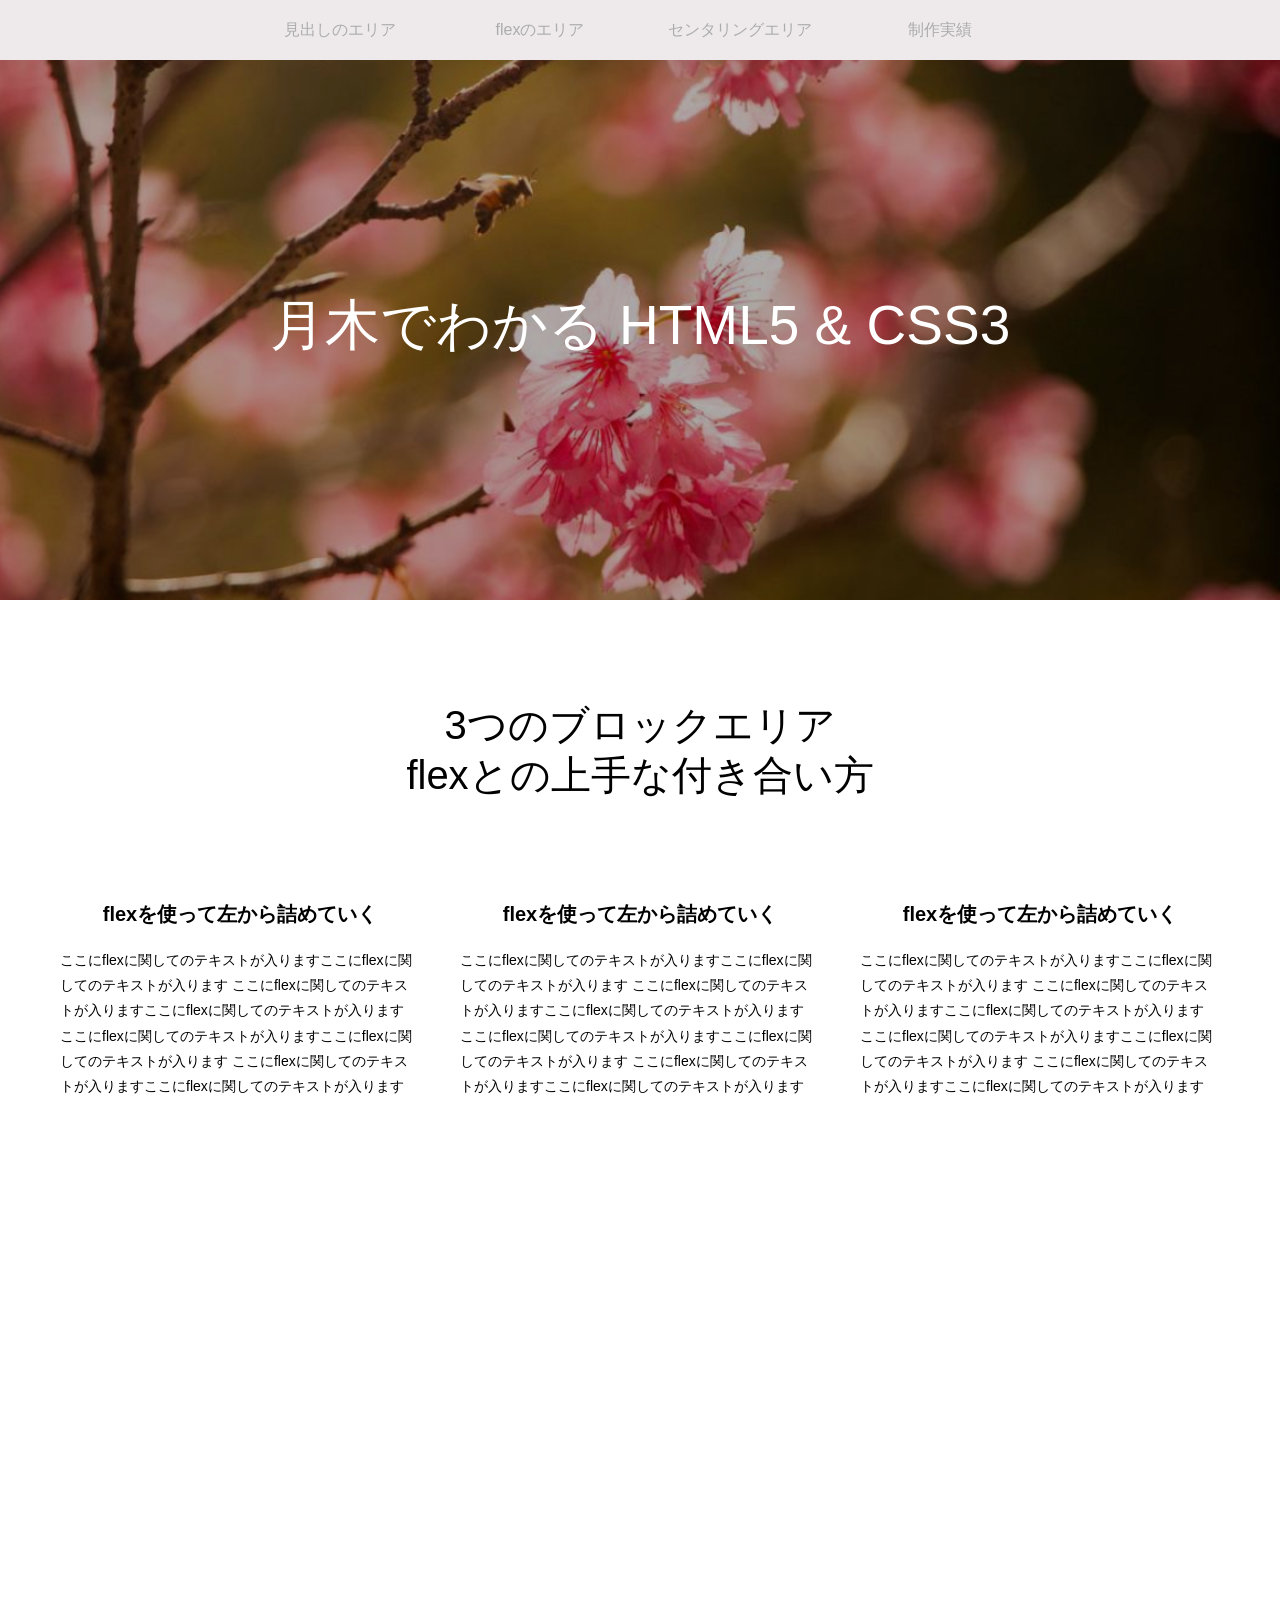
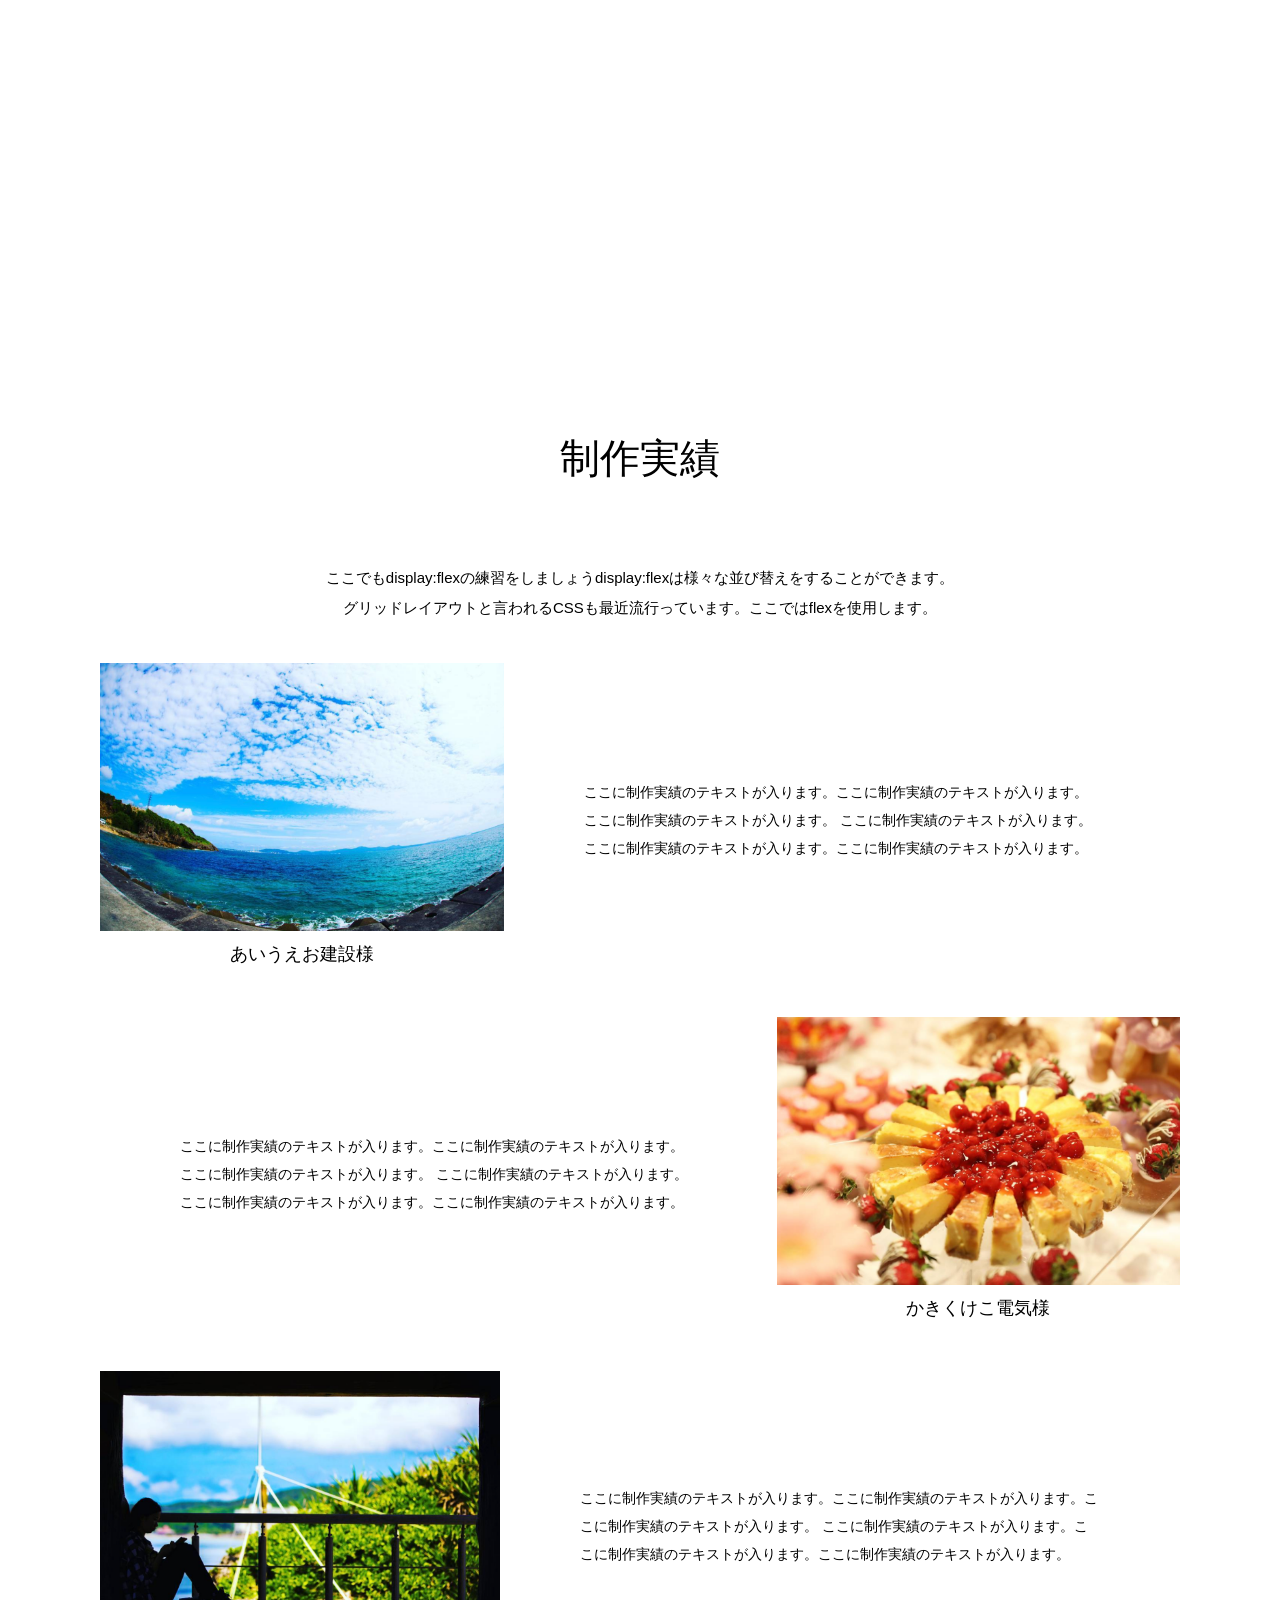
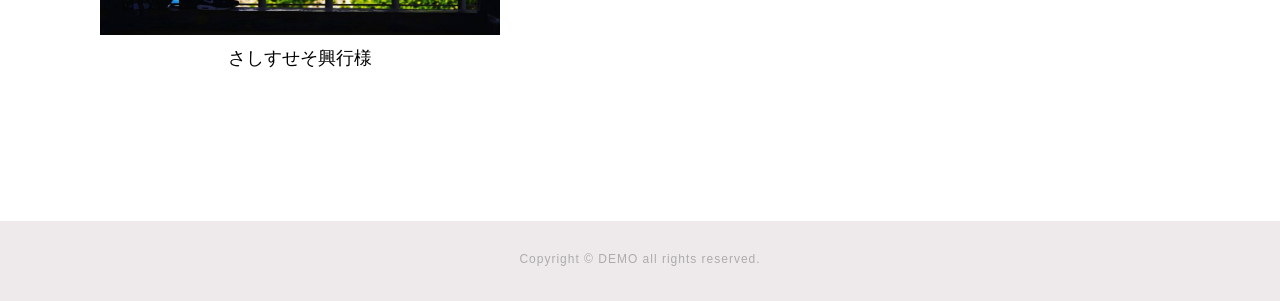
==== mbaco/goruhu/index.html @ a79aa8b5 "main" ====
<!DOCTYPE HTML>
<html lang="ja">

<head>
	<meta charset="utf-8">
	<meta name="keywords" content="サイトをキーワードで説明">
	<meta name="description" content="どんなサイトかを短い文章で説明">
	<meta name="viewport" content="width=device-width,initial-scale=1,user-scalable=1">
	<link rel="icon" href="favicon.ico">
	<link rel="stylesheet" type="text/css" media="screen and ( min-width:769px )" href="css/style_pc.css">
	<link rel="stylesheet" type="text/css" media="screen and ( max-width:768px )" href="css/style_sp.css">
	<title>月木でわかる HTML5 &amp; CSS3</title>
</head>

<body>

	<header>
		<div class="hum_menu"> <!-- このクラスがハンバーガーボタンになる -->
		<a href="javascript:void(0);">
			<span></span>
			<span></span>
			<span></span>
		</a>
		</div>

		<ul>
			<li><a href="#sec1">見出しのエリア</a></li>
			<li><a href="#sec2">flexのエリア</a></li>
			<li><a href="#sec3">センタリングエリア</a></li>
			<li><a href="#sec4">制作実績</a></li>
		</ul>
	</header>


	<article>
		<section id="sec1">
			<h1>月木でわかる <br> HTML5 &amp; CSS3</h1>
		</section>

		<section id="sec2">
			<h1>3つのブロックエリア<br>flexとの上手な付き合い方</h1>
			<div class="box flex_area">
				<!-- 課題１.flex_area_itemクラス名を追加 -->
				<div class="flex_area_item">
					<h2>flexを使って左から詰めていく</h2>
					<p>ここにflexに関してのテキストが入りますここにflexに関してのテキストが入ります ここにflexに関してのテキストが入りますここにflexに関してのテキストが入ります
						ここにflexに関してのテキストが入りますここにflexに関してのテキストが入ります ここにflexに関してのテキストが入りますここにflexに関してのテキストが入ります
					</p>
				</div>
				<!-- 課題１.flex_area_itemクラス名を追加 -->
				<div class="flex_area_item">
					<h2>flexを使って左から詰めていく</h2>
					<p>ここにflexに関してのテキストが入りますここにflexに関してのテキストが入ります ここにflexに関してのテキストが入りますここにflexに関してのテキストが入ります
						ここにflexに関してのテキストが入りますここにflexに関してのテキストが入ります ここにflexに関してのテキストが入りますここにflexに関してのテキストが入ります
					</p>
				</div>
				<!-- 課題１.flex_area_itemクラス名を追加 -->
				<div class="flex_area_item">
					<h2>flexを使って左から詰めていく</h2>
					<p>ここにflexに関してのテキストが入りますここにflexに関してのテキストが入ります ここにflexに関してのテキストが入りますここにflexに関してのテキストが入ります
						ここにflexに関してのテキストが入りますここにflexに関してのテキストが入ります ここにflexに関してのテキストが入りますここにflexに関してのテキストが入ります
					</p>
				</div>
			</div>
		</section>

		<section id="sec3">
			<div class="box">
				<h1>まずはお聞かせ下さい<br>御社の"中央寄せ"について</h1>
				<p>PC版では段落を整えるために改行したい。しかしSP版では不用意な改行を入れたくない。そんな時はbrをdisplay:noneすると良いでしょう。</p>
				<p>テキストテキストテキストテキストテキストテキストテキストテキストテキストテキストテキストテキストテキストテキストテキストテキストテキスト。</p>
				<p>
					テキストテキストテキストテキストテキストテキストテキストテキストテキストテキストテキストテキストテキストテキスト。<br> テキストテキストテキストテキストテキストテキストテキストテキストテキストテキストテキストテキスト
				</p>
				<p>
					テキストテキストテキストテキストテキストテキストテキストテキストテキストテキストテキストテキスト、<br> テキストテキストテキストテキストテキストテキストテキストテキストテキストテキストテキストテキストテキストテキストテ、
					<br> テキストテキストテキストテキストテキストテキストテキストテキストテキス
					<br> テキストテキストテキストテキストテキストテキストテキストテキストテキストテキ。
				</p>
			</div>
		</section>

		<section id="sec4">
			<div class="box port">
				<h1>制作実績</h1>
				<p>ここでもdisplay:flexの練習をしましょうdisplay:flexは様々な並び替えをすることができます。<br> グリッドレイアウトと言われるCSSも最近流行っています。ここではflexを使用します。
				</p>

				<div class="portfolio">
					<a href="#"><img src="img/thumb_01.png" alt="あいうえお">
						<p class="port_title">あいうえお建設様</p>
					</a>
					<!--課題4. divにクラス名を追加 portfolio_textblock-->
					<div class="portfolio_textblock">
						<!--課題4. その他の解答 pにクラス名を追加 portfolio_text-->
						<p class="portfolio_text">ここに制作実績のテキストが入ります。ここに制作実績のテキストが入ります。ここに制作実績のテキストが入ります。
							ここに制作実績のテキストが入ります。ここに制作実績のテキストが入ります。ここに制作実績のテキストが入ります。

						</p>
					</div>

				</div>

				<div class="portfolio flex_reverse">
					<!--課題4. divにクラス名を追加 portfolio_textblock-->
					<div class="portfolio_textblock">
						<!--課題4. その他の解答 pにクラス名を追加 portfolio_text-->
						<p class="portfolio_text">ここに制作実績のテキストが入ります。ここに制作実績のテキストが入ります。ここに制作実績のテキストが入ります。
							ここに制作実績のテキストが入ります。ここに制作実績のテキストが入ります。ここに制作実績のテキストが入ります。

						</p>
					</div>
					<a href="#"><img src="img/thumb_02.png" alt="かきくけこ">
						<p class="port_title">かきくけこ電気様</p>
					</a>
				</div>

				<div class="portfolio">
					<a href="#"><img src="img/thumb_03.png" alt="さしすせそ">
						<p class="port_title">さしすせそ興行様</p>
					</a>
					<!--課題4. divにクラス名を追加 portfolio_textblock-->
					<div class="portfolio_textblock">
						<!--課題4. その他の解答 pにクラス名を追加 portfolio_text-->
						<p class="portfolio_text">ここに制作実績のテキストが入ります。ここに制作実績のテキストが入ります。ここに制作実績のテキストが入ります。
							ここに制作実績のテキストが入ります。ここに制作実績のテキストが入ります。ここに制作実績のテキストが入ります。

						</p>
					</div>
				</div>


			</div>

		</section>
		<footer>
			<p class="copyright">Copyright &copy; DEMO all rights reserved.</p>
		</footer>
	</article>

</body>

</html>
---- mbaco/goruhu/css/style_pc.css ----
@charset "UTF-8";

html {
	overflow-y: scroll;
	/* IEへの対応 http://www.htmq.com/style/overflow-y.shtml */
	/*Internet Explorerが独自に追加したプロパティ*/
	/*画面に収まりきれなかったときにスクロールして表示することを許可するか否か*/
}

/* リセットおまじない--------------------------------- */

body, h1, h2, h3, h4, h5, p, ul, ol, li, dl, dt, dd {
	margin: 0px;
	padding: 0px;
}

body {
	background: #fff;
	text-align: center;
	font-size: 16px;
	line-height: 1.4;
	min-width: 100%;
	-webkit-text-size-adjust: 100%;
}

li {
	list-style: none;
}

a {
	outline: none;
	color: inherit;
	text-decoration: none;
}

img {
	border: 0px;
	vertical-align: bottom;
}

/* --------------------------------------------------- */

body {
	font-family: "Noto Sans Japanese", "ヒラギノ角ゴ Pro W3", "Hiragino Kaku Gothic Pro", "ヒラギノ角ゴ ProN W3", "Hiragino Kaku Gothic ProN", "游ゴシック", YuGothic, "メイリオ", "Meiryo", "HGPｺﾞｼｯｸM", "Osaka", "ＭＳ Ｐゴシック", sans-serif, Century Gothic, Arial;
}

header {
	height: 60px;
	background: #eeeaec;
	text-align: center;
	position: fixed;
	width: 100%;
}

header ul {
	width: 800px;
	margin: 0 auto;
	display: flex;
}

header li {
	color: #acacac;
	width: 25%;
	line-height: 60px;
	transition: 0.2s;
	/*メニューをホバーした時の変化時間*/
}

header li:hover {
	/*メニューをホバーしたときに色が変わる*/
	color: #111;
}

section {
	text-align: center;
	padding: 100px 0;
}

section h1 {
	font-size: 40px;
	line-height: 50px;
	margin: 0 0 80px 0;
	font-weight: 200;
}

.box {
	max-width: 1200px;
	margin: 0 auto;
}

#sec1 {
	background: url(../img/photo_01.png) no-repeat center center;
	height: 400px;
	background-size: cover;
}

#sec1 h1 {
	font-size: 55px;
	color: #fff;
	padding: 200px 0 0 0;
}

#sec1 h1 br {
	display: none;
	/* スマートフォンとPCでは画面幅が違うので、PC用のレイアウトでいれた改行が */
	/* スマートフォン用のレイアウトできれいに改行されるとは限らないので none で消す */
}

#sec2 .flex_area {
	display: flex;
}

#sec2 .flex_area div h2 {
	font-size: 20px;
	margin: 0 0 20px 0;
}

#sec2 .flex_area div p {
	font-size: 14px;
	line-height: 1.8;
	margin-bottom: 14px;
	/* 課題２解答 flexのエリアの文字が中央寄せになっているので左寄せに修正  */
	text-align: left;
}

#sec3 {
	background: url(../img/photo_02.png) no-repeat center center;
	background-size: cover;
	color: #fff;
	background-attachment: fixed;
}

#sec3 p {
	font-size: 16px;
	line-height: 2;
	margin-bottom: 16px;
}

#sec4 p {
	font-size: 15px;
	line-height: 2;
	margin-bottom: 15px;
}

#sec4 .port .portfolio {
	width: 90%;
	margin: 40px auto;
	text-align: left;
	display: flex;
}

#sec4 .port .portfolio img {
	width: 100%;
}

#sec4 .port .portfolio p {
	font-size: 14px;
	margin: 5px 0;
}

#sec4 .port .portfolio p.port_title {
	text-align: center;
	font-size: 18px;
}

footer {
	height: 80px;
	background: #eeeaec;
	width: 100%;
}

footer .copyright {
	color: #acacac;
	font-size: 12px;
	padding-top: 30px;
	letter-spacing: 1px;
}

/* 課題１.余白を開けよう */
.flex_area_item {
	padding: 20px;
	/* 課題3. flexのエリアのpの中身が消えると3つ並びの割合が崩れるので、テキストが消えても崩れないように修正*/
	width: 33.3%;
}


.portfolio_textblock {
	/* 課題4. 制作実績の画像と文字のバランスが悪いのでテキストの位置を修正    */
	display: flex;
	align-items: center;
	padding: 0 80px 0 80px;
}

/* 課題4. その他の解答 制作実績の画像と文字のバランスが悪いのでテキストの位置を修正   */
/* #sec4 .port p.portfolio_text{
	margin-top:100px;
	margin-left: 60px;
	margin-right:60px;
}  */
---- mbaco/goruhu/css/style_sp.css ----
@charset "UTF-8";
html {
	overflow-y: scroll; /* IEへの対応 http://www.htmq.com/style/overflow-y.shtml */
	/*Internet Explorerが独自に追加したプロパティ*/
	/*画面に収まりきれなかったときにスクロールして表示することを許可するか否か*/
}
body, h1, h2, h3, h4, h5, p, ul, ol, li, dl, dt, dd {
	margin: 0px;
	padding: 0px;
}
body {
	background: #fff;
	text-align: center;
	font-size: 16px;
	line-height: 1.4;
	min-width: 100%;
	-webkit-text-size-adjust: 100%;
}
li {
	list-style: none;
}
a {
	outline: none;
	color: inherit;
	text-decoration: none;
}
img {
	border: 0px;
	vertical-align: bottom;
}
body {
	font-family: "Noto Sans Japanese", "ヒラギノ角ゴ Pro W3", "Hiragino Kaku Gothic Pro", "ヒラギノ角ゴ ProN W3", "Hiragino Kaku Gothic ProN", "游ゴシック", YuGothic, "メイリオ", "Meiryo", "HGPｺﾞｼｯｸM", "Osaka", "ＭＳ Ｐゴシック", sans-serif, Century Gothic, Arial;
}
header {
	position: fixed;
	width: 100%;
}
header .hum_menu {
	position: absolute;
	right: 0px;
	top: 0px;
}
header .hum_menu a {
	display: block;
	height: 20px;
	padding: 10px 0;
	width: 40px;
	background: #eeeaec;
	text-align: center;
}
header .hum_menu span {
	display: block;
	width: 20px;
	height: 2px;
	background: #aaa;
	margin: 3px auto;
}
header ul {
	display: none;
	margin: 0 40px 0 0;
}
header ul li {
	width: 50%; 
	color: #acacac;
	line-height: 40px;
	text-align: left;
	font-size: 12px;
	text-indent: 8px;
}
header ul li a {
	display: block;
	border: 1px solid #555;
	border-width: 1px 1px 0 0;
}
header.open {
	background: #eeeaec;
}
header.open ul {
	display: flex;
	flex-wrap: wrap;
}
footer {
	height: 80px;
	background: #eeeaec;
}
footer .copyright {
	color: #acacac;
	font-size: 12px;
	padding-top: 30px;
	letter-spacing: 1px;
}
section {
	padding: 50px 15px;
	text-align: left;
}
section h1 {
	font-size: 20px;
	line-height: 35px;
	margin: 0 0 40px 0;
	font-weight: 200;
}
#sec1 {
	background: url(../img/photo_01.png) no-repeat center center;
	background-size: cover;
}
#sec1 h1 {
	font-size: 30px;
	color: #fff;
}
#sec2 .flex_area div {
	text-align: left;
}
#sec2 .flex_area div h2 {
	font-size: 14px;
	margin: 30px 0 10px 0;
}
#sec2 .flex_area div p {
	font-size: 12px;
	line-height: 1.8;
	margin-bottom: 14px;
}
#sec3 {
	background: url(../img/photo_02.png) no-repeat center center;
	background-size: cover;
	color: #fff;
}

#sec3 p {
	font-size: 13px;
	line-height: 2;
	margin-bottom: 16px;
}
#sec3 p br {
	display: none;
}

#sec4 .port .flex_reverse{
	display: flex;
	flex-direction: column-reverse; /*flexは様々な方向に並び替えが可能です*/
}

#sec4 p {
	font-size: 12px;
	line-height: 1.8;
	margin-bottom: 55px;
}
#sec4 p br {
	display: none;
}

#sec4 .port .portfolio img {
	width: 100%;
}

#sec4 .port .port_title{
	font-size:14px;
	margin:10px 0;
}
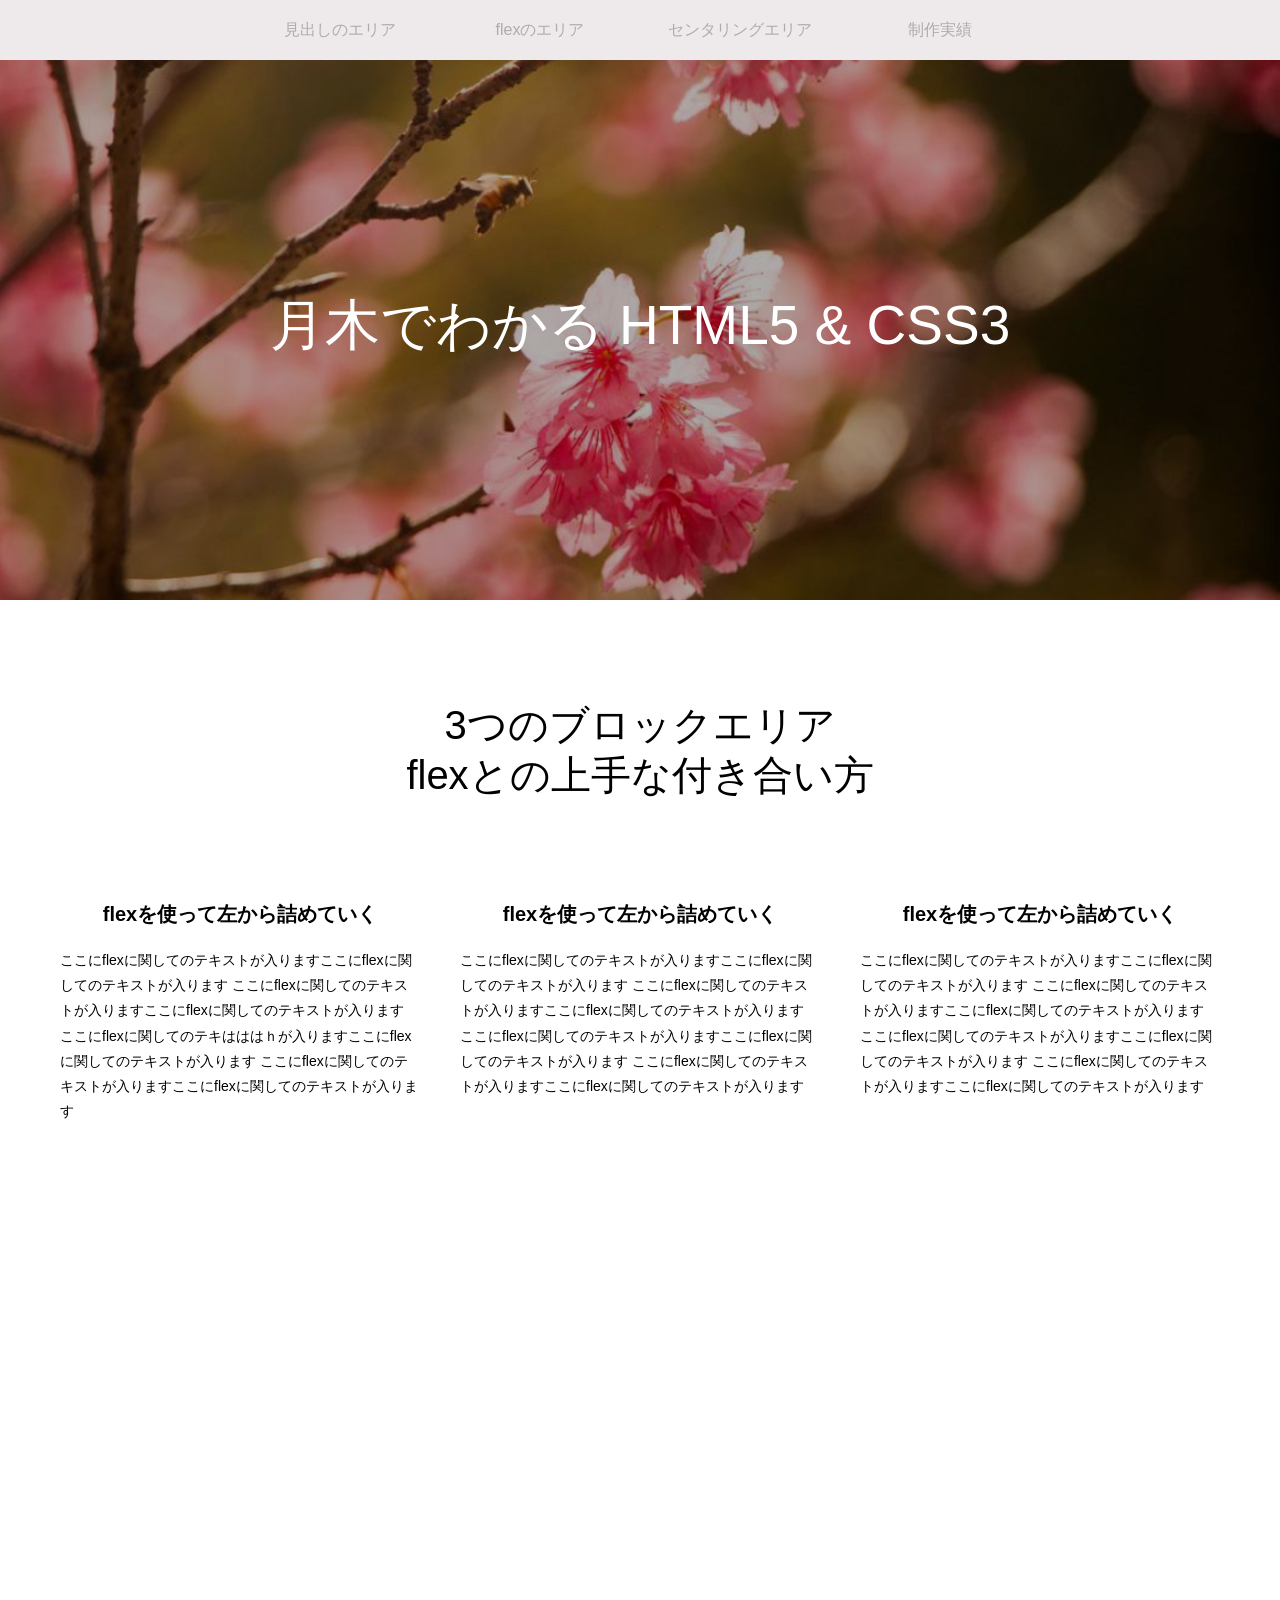
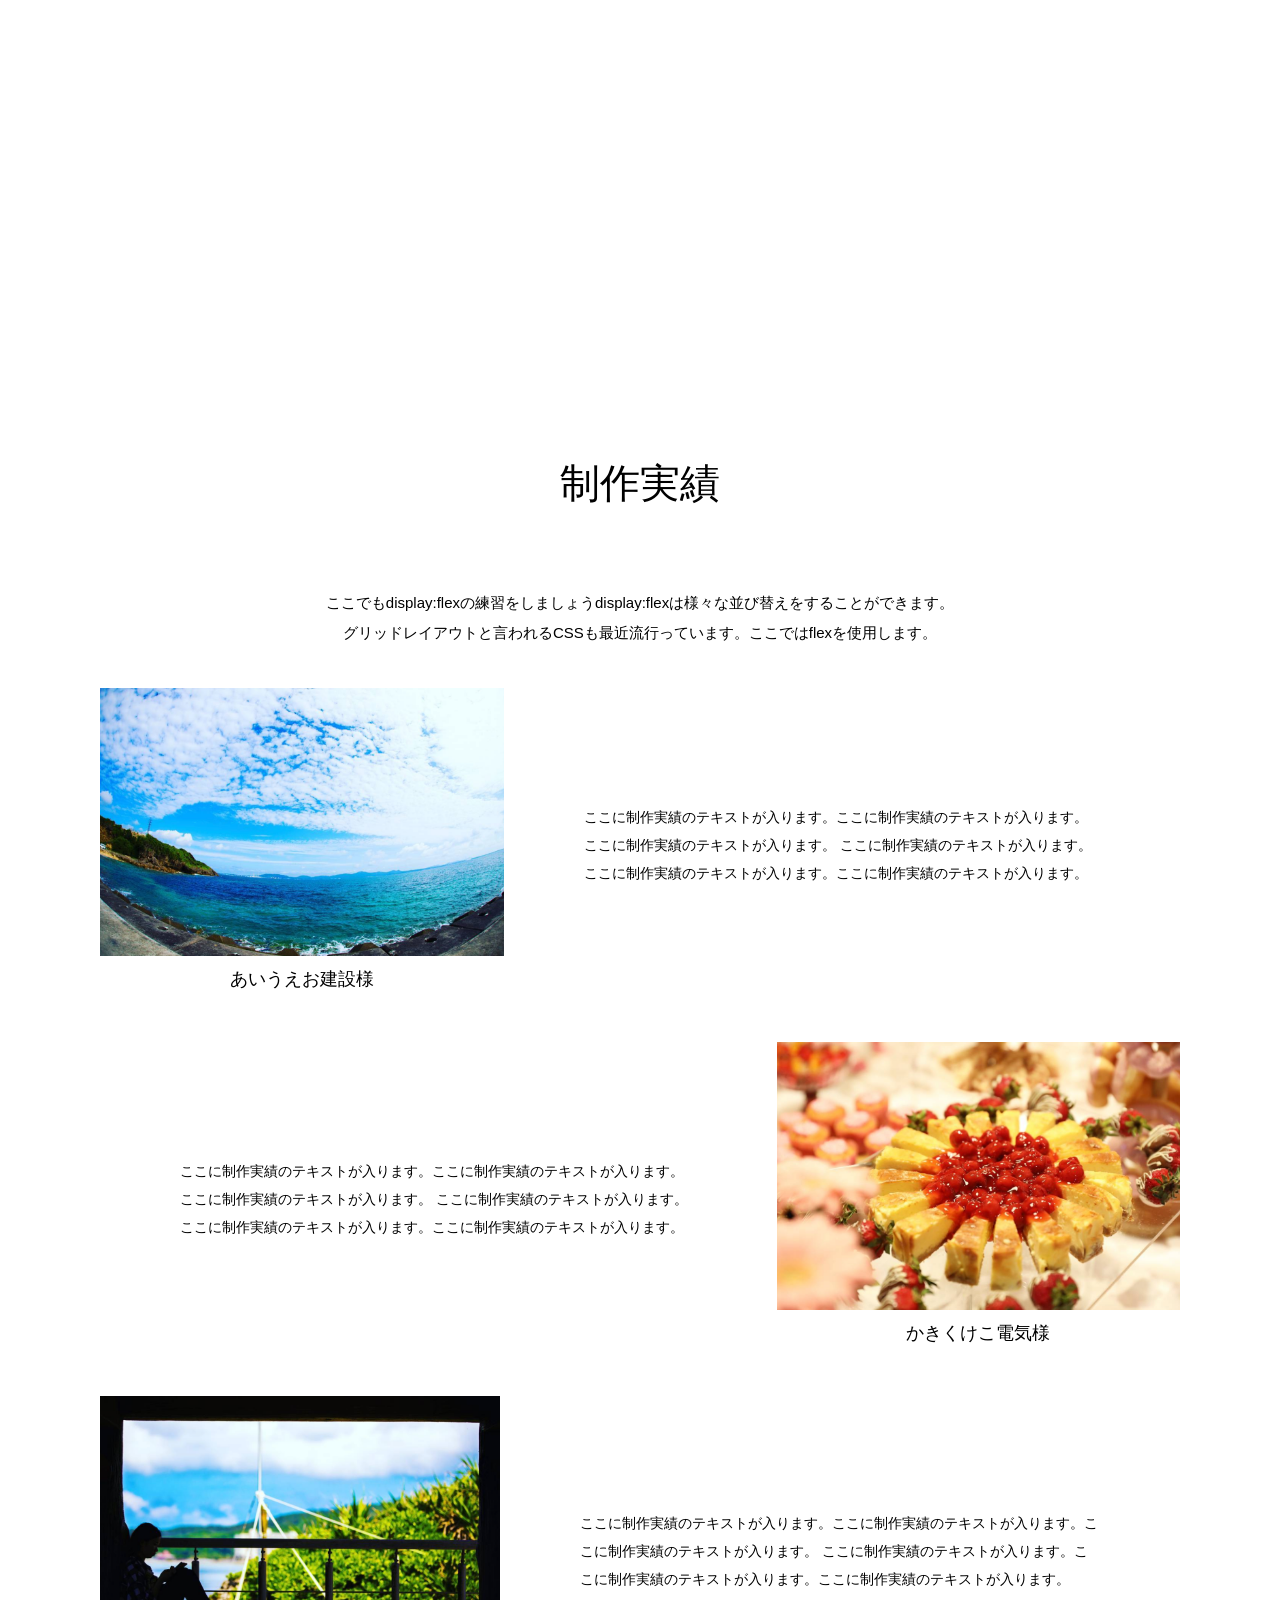
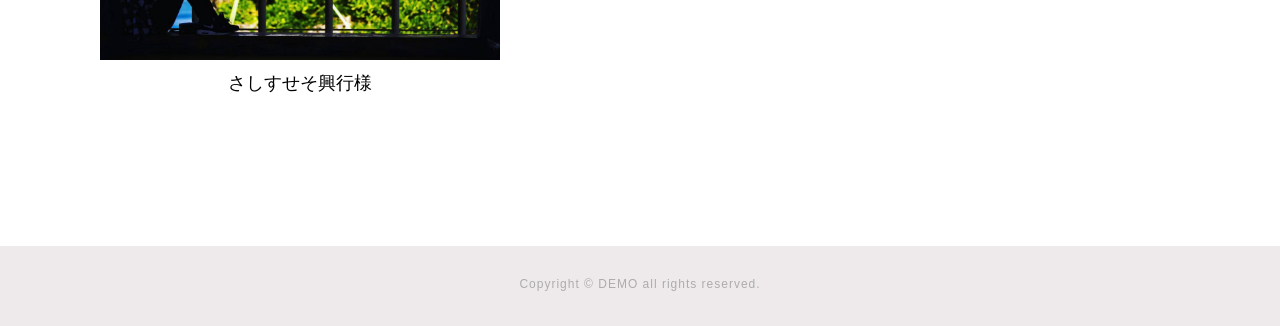
==== commit 873a9b09: "ブランチ切りました！！！" ====
--- a/mbaco/goruhu/index.html
+++ b/mbaco/goruhu/index.html
@@ -44,7 +44,7 @@
 				<div class="flex_area_item">
 					<h2>flexを使って左から詰めていく</h2>
 					<p>ここにflexに関してのテキストが入りますここにflexに関してのテキストが入ります ここにflexに関してのテキストが入りますここにflexに関してのテキストが入ります
-						ここにflexに関してのテキストが入りますここにflexに関してのテキストが入ります ここにflexに関してのテキストが入りますここにflexに関してのテキストが入ります
+						ここにflexに関してのテキはははｈが入りますここにflexに関してのテキストが入ります ここにflexに関してのテキストが入りますここにflexに関してのテキストが入ります
 					</p>
 				</div>
 				<!-- 課題１.flex_area_itemクラス名を追加 -->
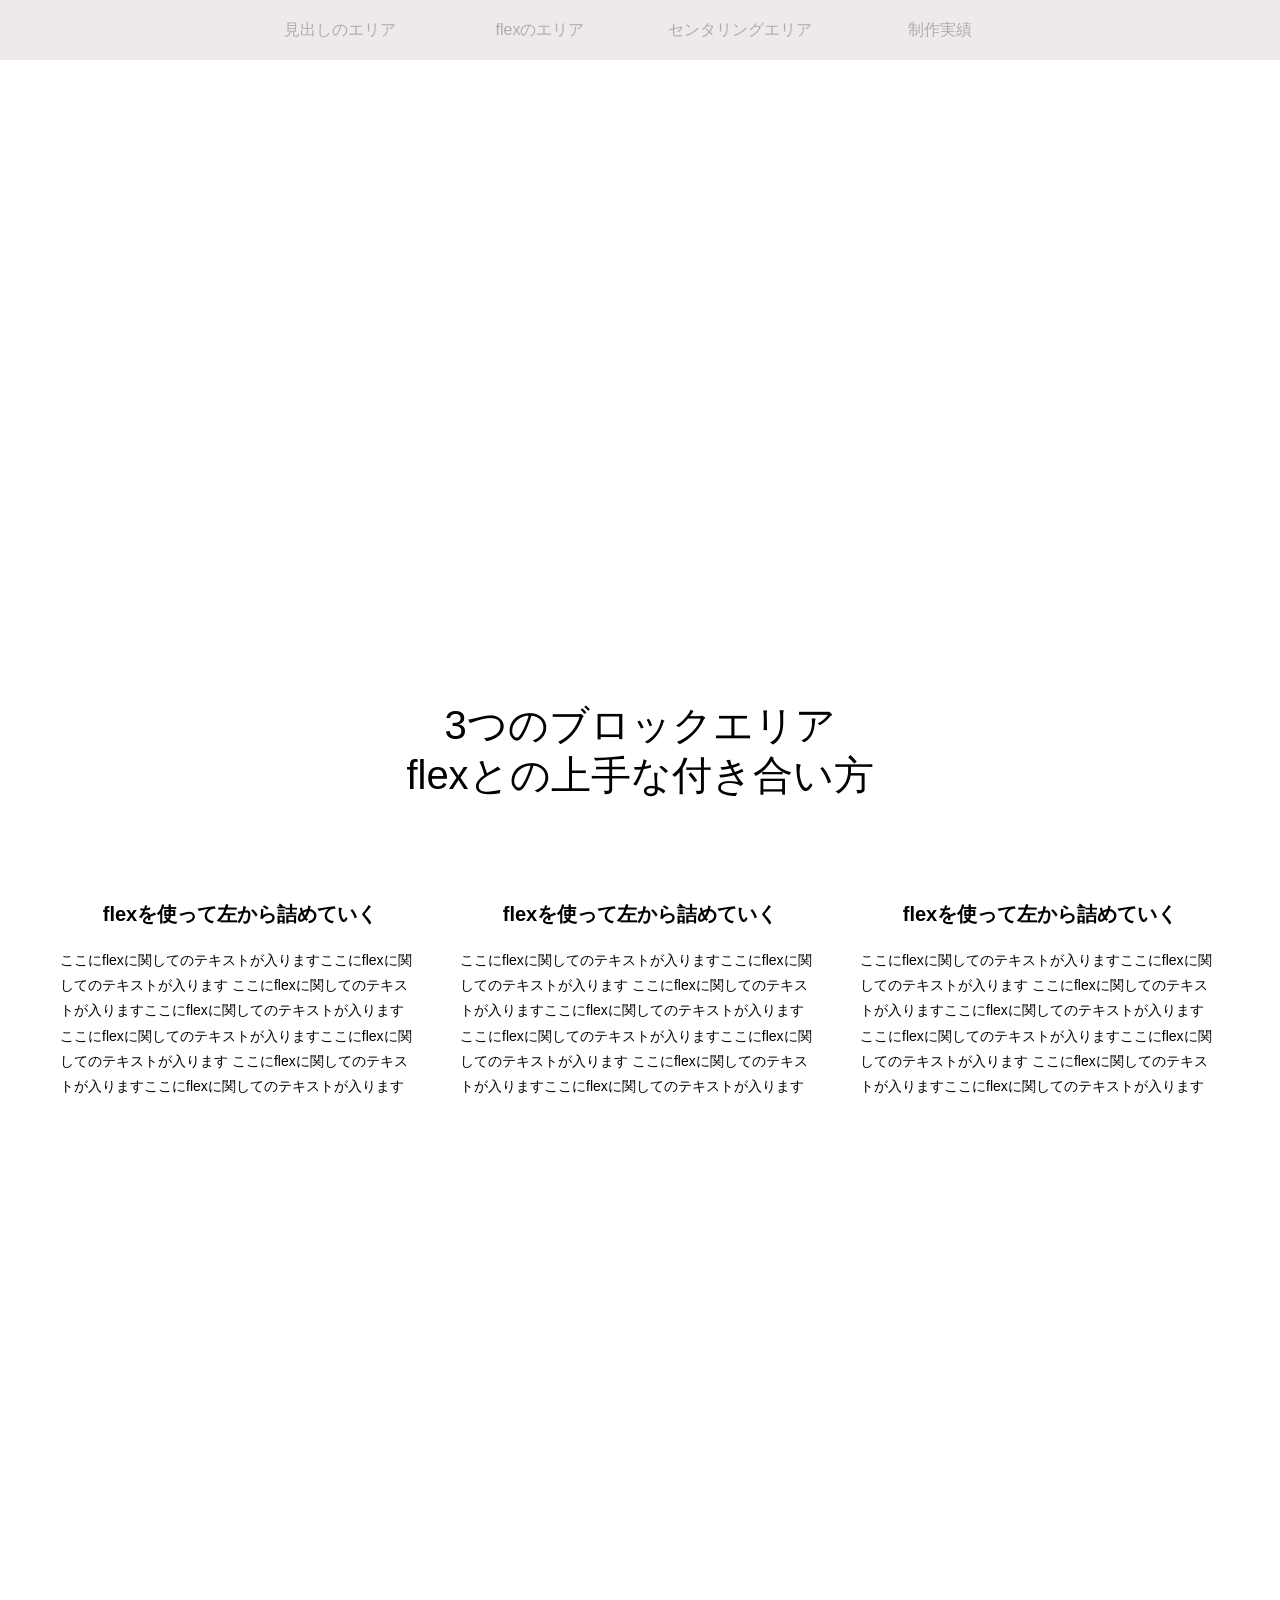
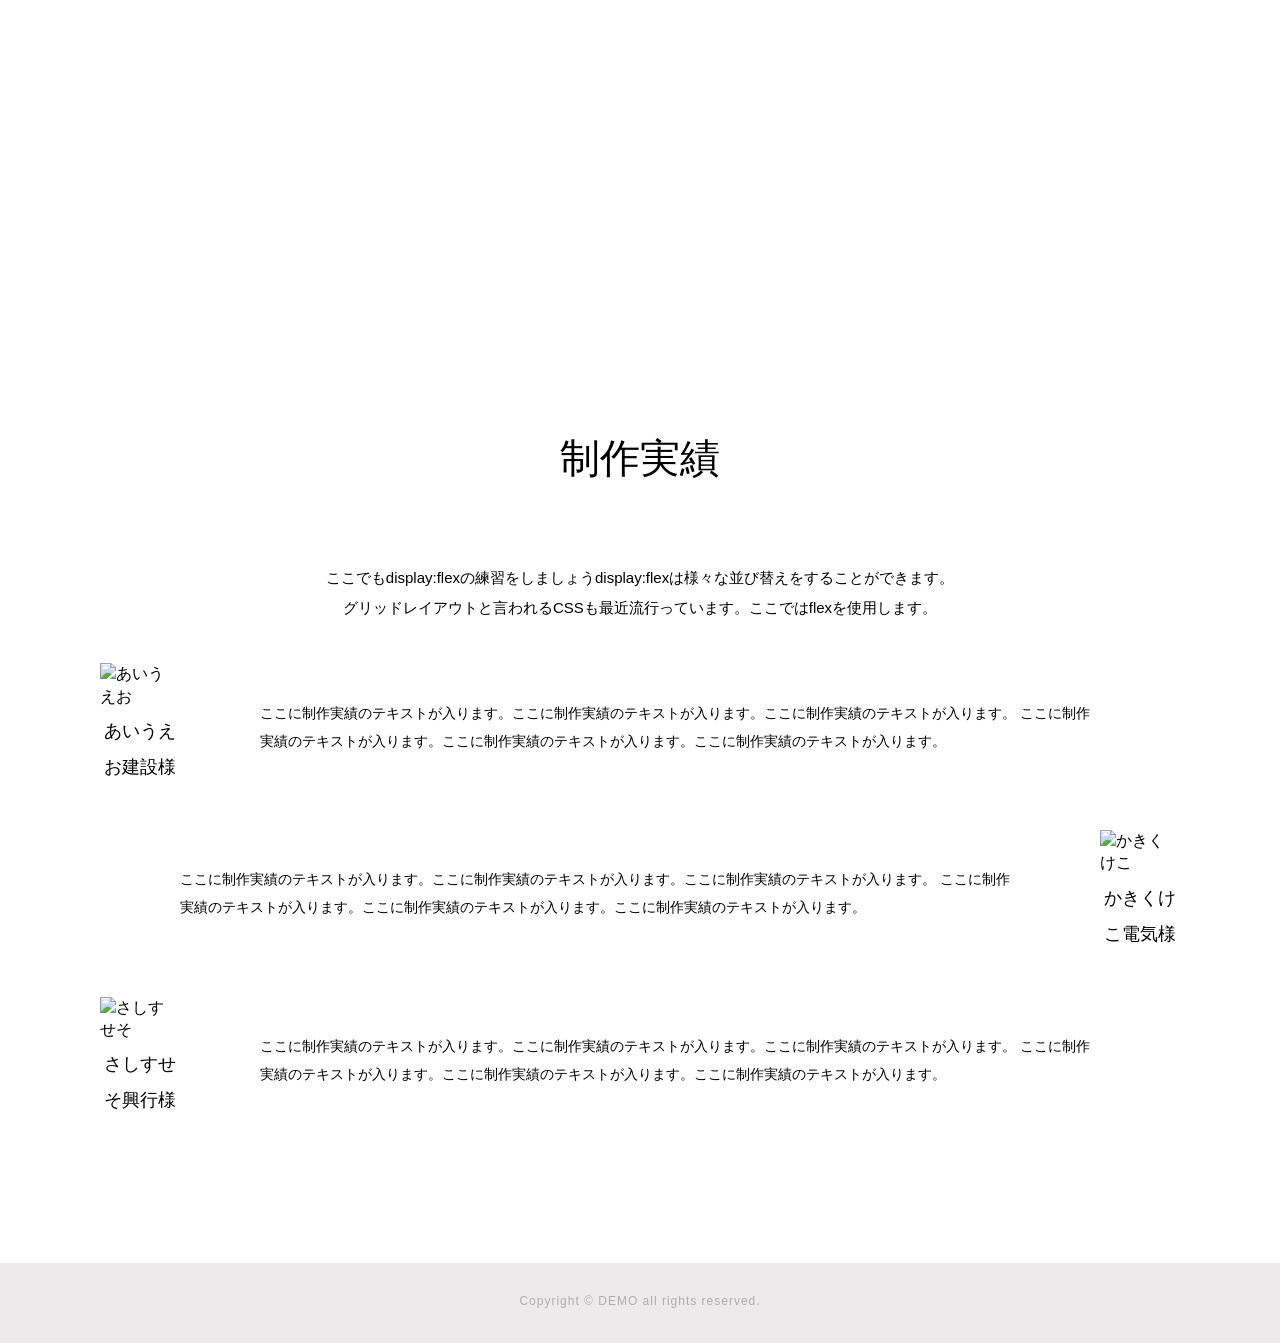
==== commit a903b2e0: "8" ====
--- a/mbaco/goruhu/index.html
+++ b/mbaco/goruhu/index.html
@@ -44,7 +44,7 @@
 				<div class="flex_area_item">
 					<h2>flexを使って左から詰めていく</h2>
 					<p>ここにflexに関してのテキストが入りますここにflexに関してのテキストが入ります ここにflexに関してのテキストが入りますここにflexに関してのテキストが入ります
-						ここにflexに関してのテキはははｈが入りますここにflexに関してのテキストが入ります ここにflexに関してのテキストが入りますここにflexに関してのテキストが入ります
+						ここにflexに関してのテキストが入りますここにflexに関してのテキストが入ります ここにflexに関してのテキストが入りますここにflexに関してのテキストが入ります
 					</p>
 				</div>
 				<!-- 課題１.flex_area_itemクラス名を追加 -->
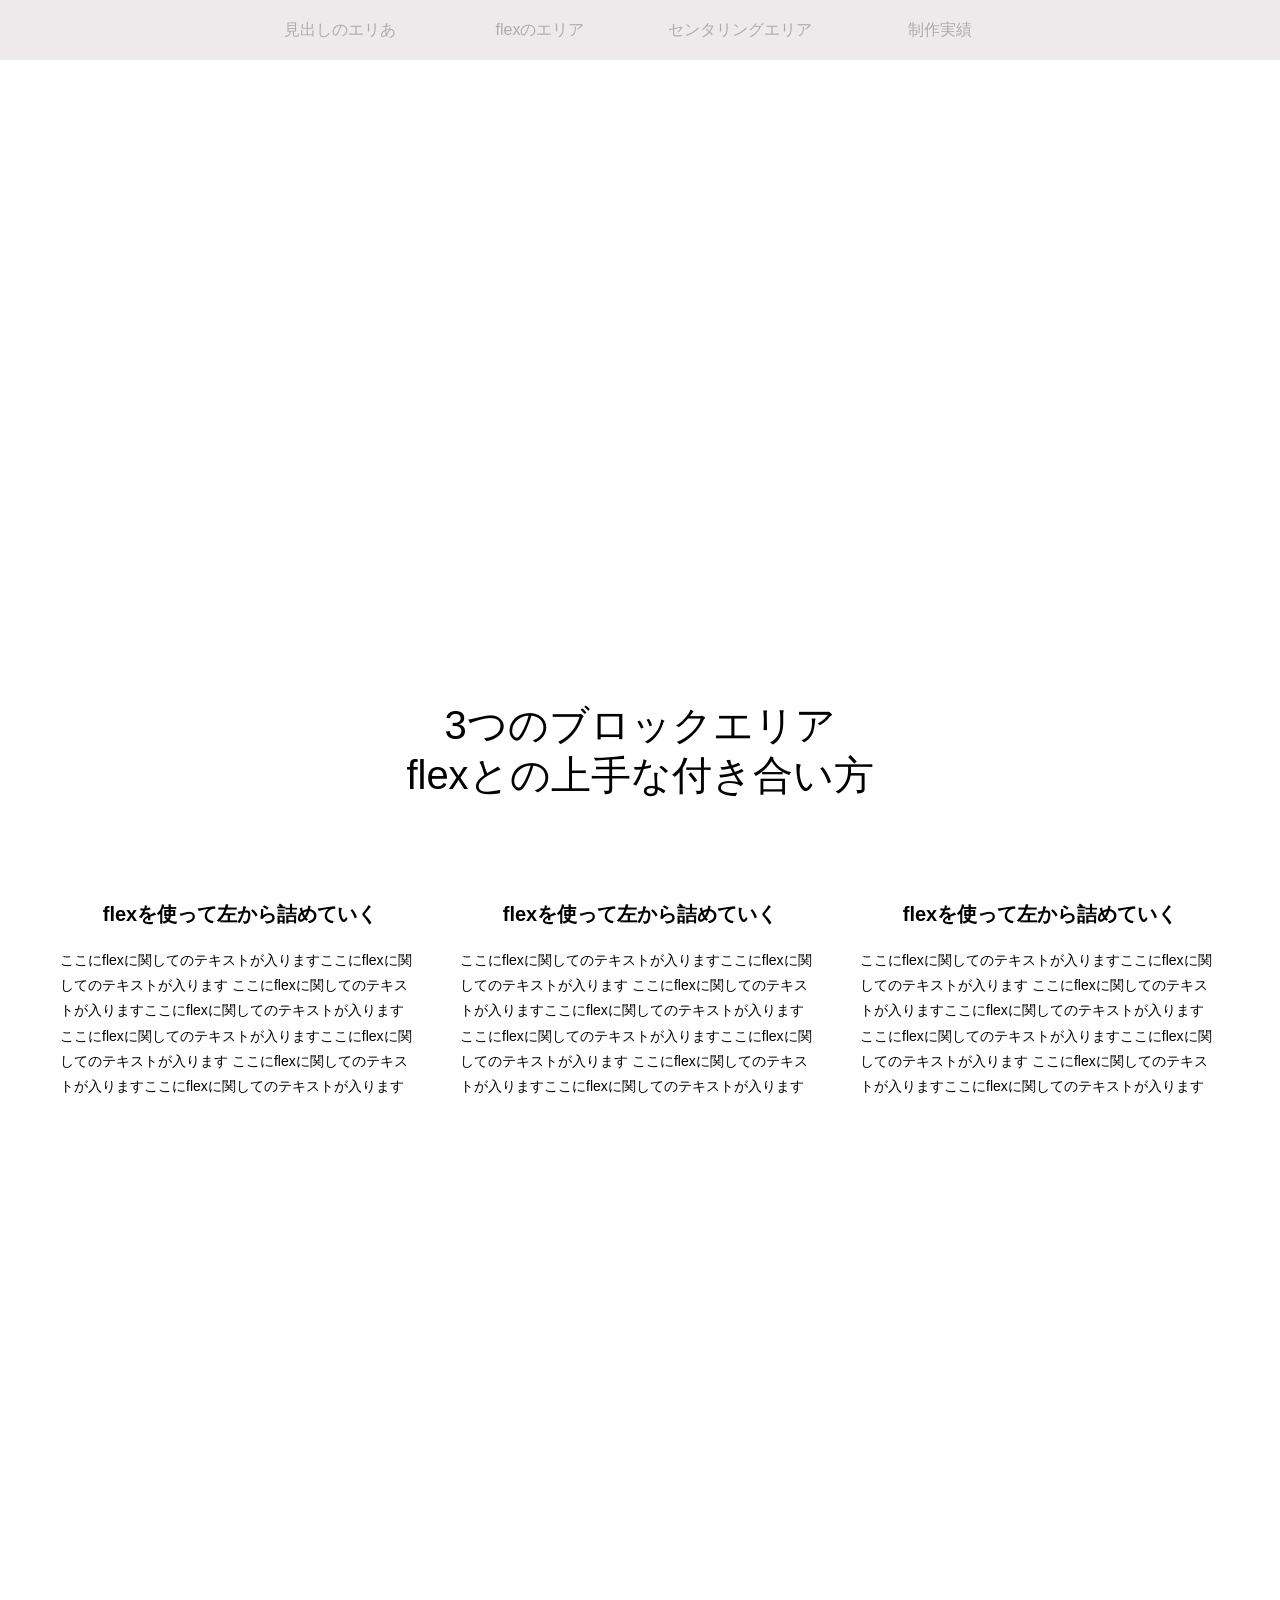
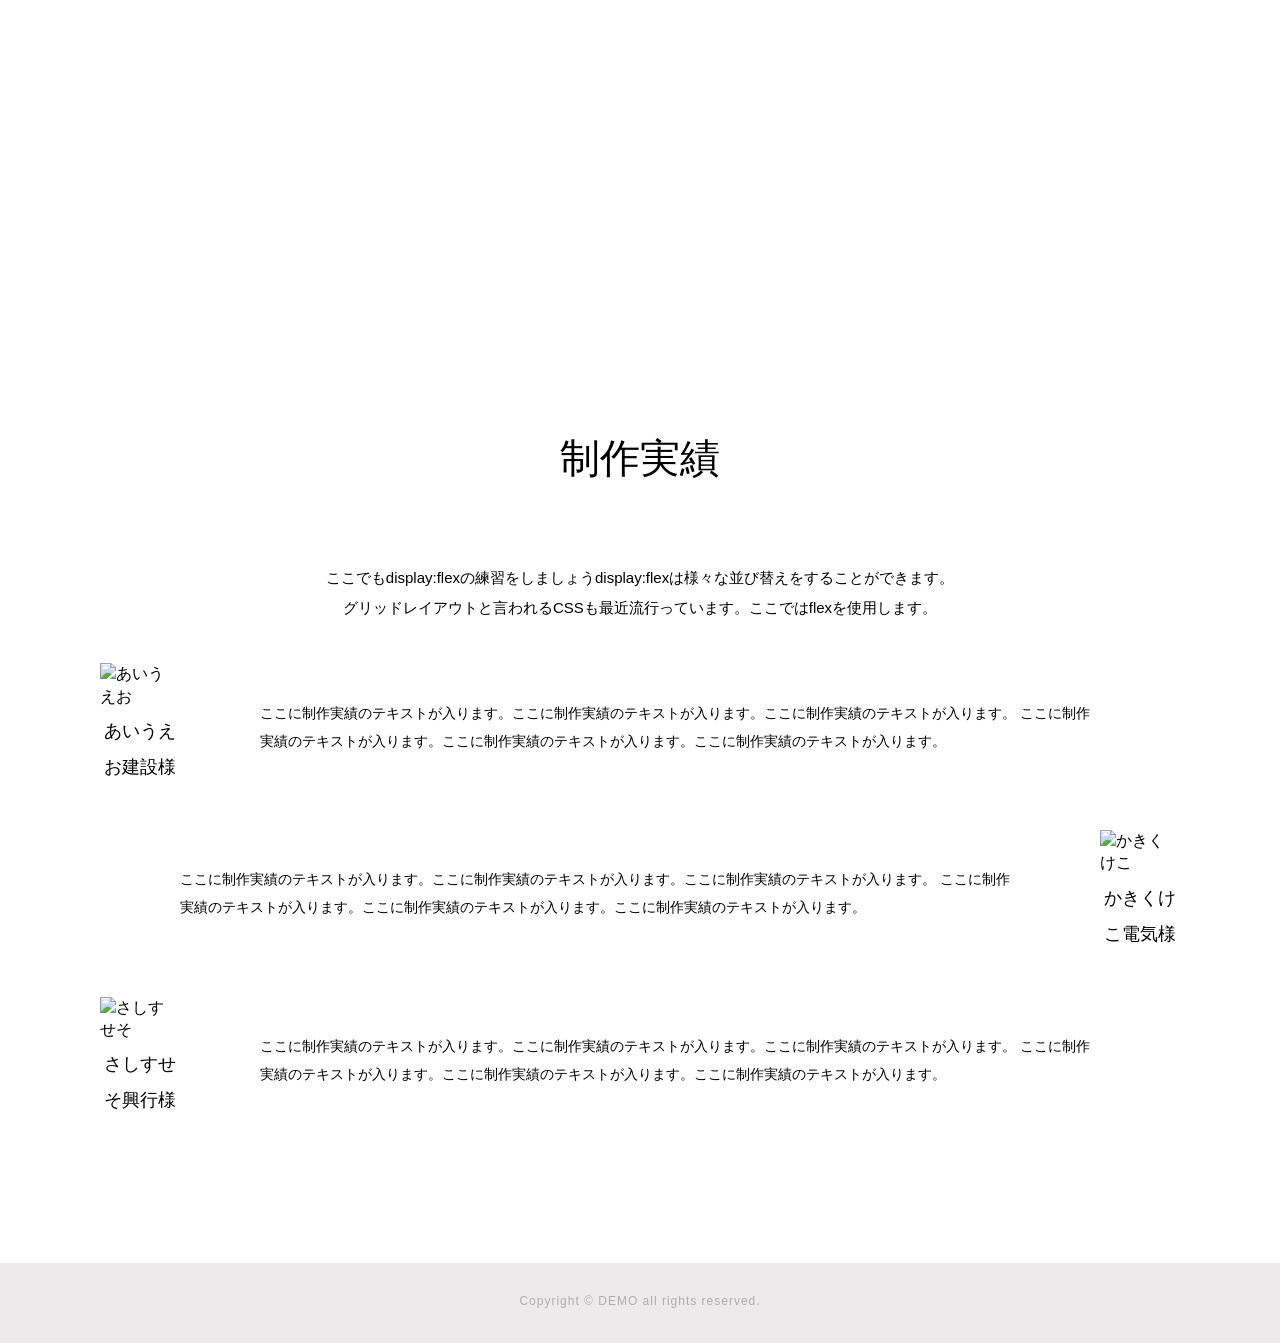
==== commit 284aa082: "変更しました" ====
--- a/mbaco/goruhu/index.html
+++ b/mbaco/goruhu/index.html
@@ -9,7 +9,7 @@
 	<link rel="icon" href="favicon.ico">
 	<link rel="stylesheet" type="text/css" media="screen and ( min-width:769px )" href="css/style_pc.css">
 	<link rel="stylesheet" type="text/css" media="screen and ( max-width:768px )" href="css/style_sp.css">
-	<title>月木でわかる HTML5 &amp; CSS3</title>
+	<title>月木でわからない HTML5 &amp; CSS3</title>
 </head>
 
 <body>
@@ -24,7 +24,7 @@
 		</div>
 
 		<ul>
-			<li><a href="#sec1">見出しのエリア</a></li>
+			<li><a href="#sec1">見出しのエリあ</a></li>
 			<li><a href="#sec2">flexのエリア</a></li>
 			<li><a href="#sec3">センタリングエリア</a></li>
 			<li><a href="#sec4">制作実績</a></li>
